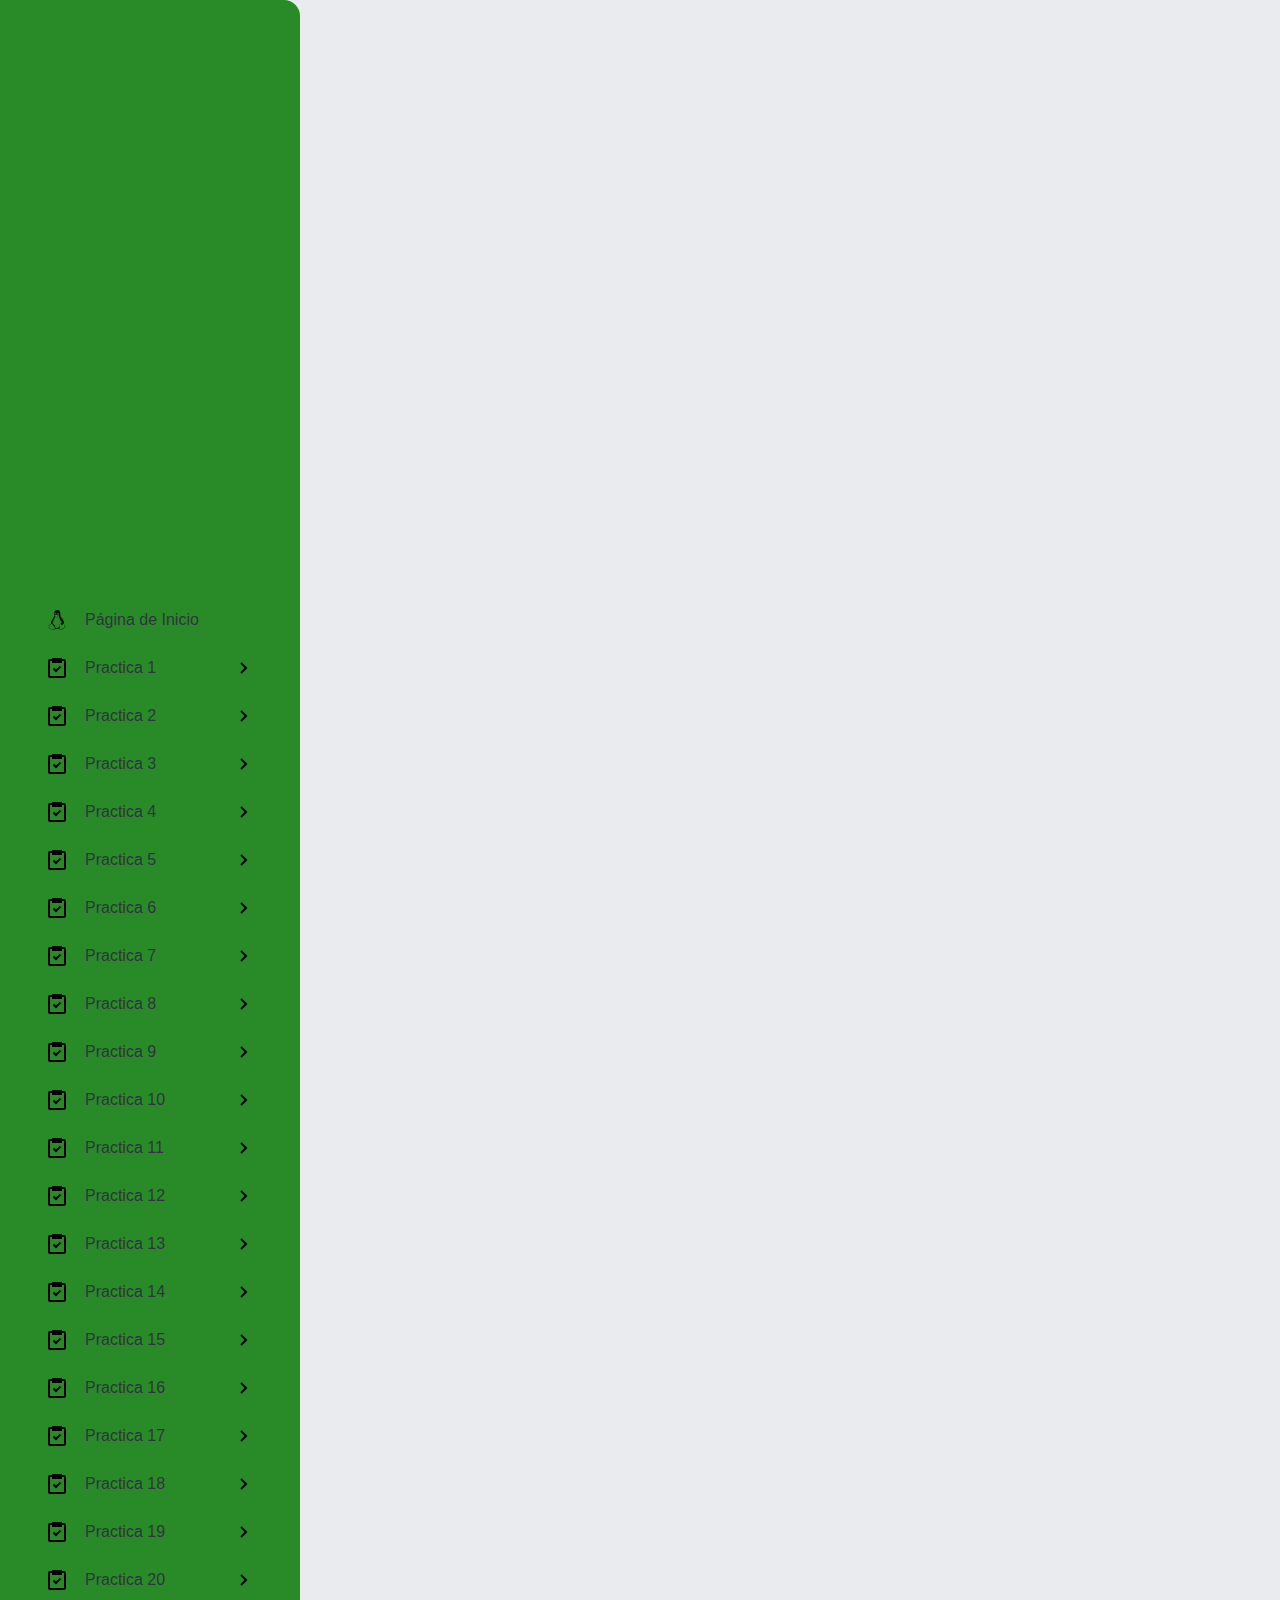
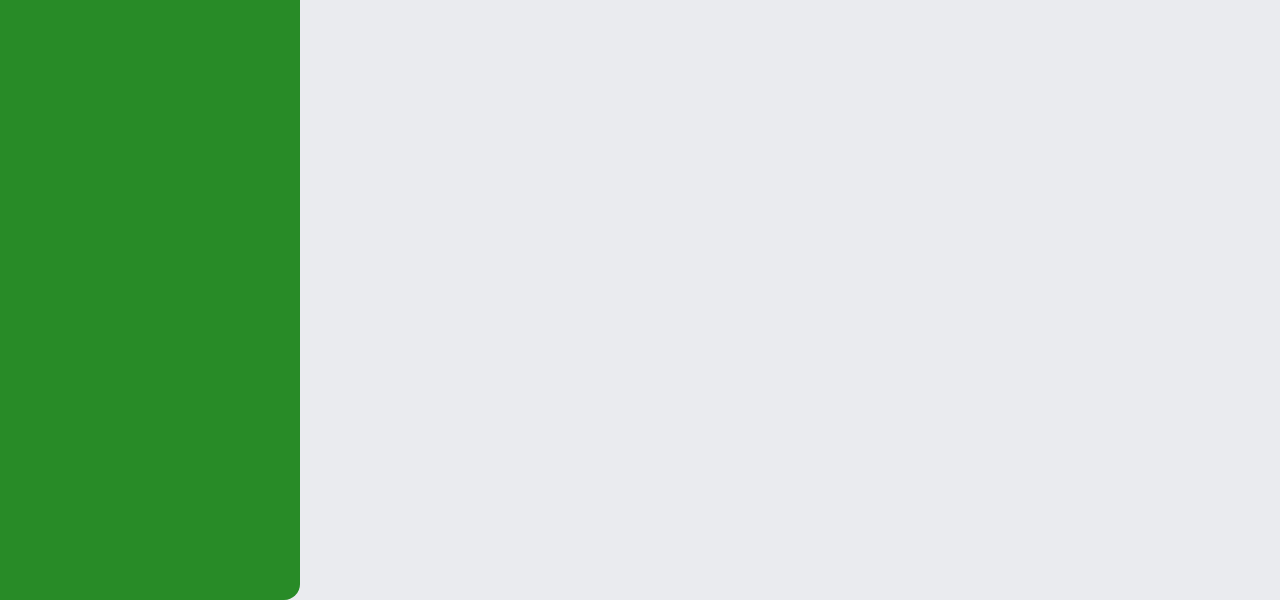
==== PDL.html @ da587536 "Agregando archivos locales" ====
<!DOCTYPE html>
<html lang="es">
<head>
    <meta charset="UTF-8">
    <meta http-equiv="X-UA-Compatible" content="IE-edge">
    <meta name="viewport" content="width-devide-width, initial-scale=1.0">
    <title>Lista de Practicas</title>
    <link rel="stylesheet" href="estilomenu.css">
    <link rel="shortcut icon" href="img/UABC.png">
    <link href="https://fonts.googleapis.com/css2?family=Roboto+Condensed&display=swap" rel="stylesheet">
</head>
<body>
    
    <nav class="nav">
        <ul class="list">
            
            <li class="list_item">
                <div class="list_button">
                    <img src="assets/linux.svg" class="list_img">
                    <a href="http://127.0.0.1:5500/index.html" class="nav_link">Página de Inicio</a>
                </div>
            </li>

            <li class="list_item list_item-click">
                <div class="list_button list_button-click">
                    <img src="assets/Task.svg" class="list_img">
                        <a href="#" class="nav_link">Practica 1</a>
                    <img src="assets/arrow.svg" class="list_arrow">
                </div>
                
                <ul class="list_show">
                    
                    <li class="list_inside">
                        <a href="3" class="nav_link nav_link-inside">Practica 1</a>
                    </li>

                </ul>

            </li>

            <li class="list_item list_item-click">
                <div class="list_button list_button-click">
                    <img src="assets/Task.svg" class="list_img">
                        <a href="#" class="nav_link">Practica 2</a>
                    <img src="assets/arrow.svg" class="list_arrow">
                </div>
                
                <ul class="list_show">
                    
                    <li class="list_inside">
                        <a href="3" class="nav_link nav_link-inside">Practica 2</a>
                    </li>

                </ul>

            </li>

            <li class="list_item list_item-click">
                <div class="list_button list_button-click">
                    <img src="assets/Task.svg" class="list_img">
                        <a href="#" class="nav_link">Practica 3</a>
                    <img src="assets/arrow.svg" class="list_arrow">
                </div>
                
                <ul class="list_show">
                    
                    <li class="list_inside">
                        <a href="3" class="nav_link nav_link-inside">Practica 3</a>
                    </li>

                </ul>

            </li>

            <li class="list_item list_item-click">
                <div class="list_button list_button-click">
                    <img src="assets/Task.svg" class="list_img">
                        <a href="#" class="nav_link">Practica 4</a>
                    <img src="assets/arrow.svg" class="list_arrow">
                </div>
                
                <ul class="list_show">
                    
                    <li class="list_inside">
                        <a href="3" class="nav_link nav_link-inside">Practica 4</a>
                    </li>

                </ul>

            </li>

            <li class="list_item list_item-click">
                <div class="list_button list_button-click">
                    <img src="assets/Task.svg" class="list_img">
                        <a href="#" class="nav_link">Practica 5</a>
                    <img src="assets/arrow.svg" class="list_arrow">
                </div>
                
                <ul class="list_show">
                    
                    <li class="list_inside">
                        <a href="3" class="nav_link nav_link-inside">Practica 5</a>
                    </li>

                </ul>

            </li>

            <li class="list_item list_item-click">
                <div class="list_button list_button-click">
                    <img src="assets/Task.svg" class="list_img">
                        <a href="#" class="nav_link">Practica 6</a>
                    <img src="assets/arrow.svg" class="list_arrow">
                </div>
                
                <ul class="list_show">
                    
                    <li class="list_inside">
                        <a href="3" class="nav_link nav_link-inside">Practica 6</a>
                    </li>

                </ul>

            </li>

            <li class="list_item list_item-click">
                <div class="list_button list_button-click">
                    <img src="assets/Task.svg" class="list_img">
                        <a href="#" class="nav_link">Practica 7</a>
                    <img src="assets/arrow.svg" class="list_arrow">
                </div>
                
                <ul class="list_show">
                    
                    <li class="list_inside">
                        <a href="3" class="nav_link nav_link-inside">Practica 7</a>
                    </li>

                </ul>

            </li>

            <li class="list_item list_item-click">
                <div class="list_button list_button-click">
                    <img src="assets/Task.svg" class="list_img">
                        <a href="#" class="nav_link">Practica 8</a>
                    <img src="assets/arrow.svg" class="list_arrow">
                </div>
                
                <ul class="list_show">
                    
                    <li class="list_inside">
                        <a href="3" class="nav_link nav_link-inside">Practica 8</a>
                    </li>

                </ul>

            </li>

            <li class="list_item list_item-click">
                <div class="list_button list_button-click">
                    <img src="assets/Task.svg" class="list_img">
                        <a href="#" class="nav_link">Practica 9</a>
                    <img src="assets/arrow.svg" class="list_arrow">
                </div>
                
                <ul class="list_show">
                    
                    <li class="list_inside">
                        <a href="3" class="nav_link nav_link-inside">Practica 9</a>
                    </li>

                </ul>

            </li>

            <li class="list_item list_item-click">
                <div class="list_button list_button-click">
                    <img src="assets/Task.svg" class="list_img">
                        <a href="#" class="nav_link">Practica 10</a>
                    <img src="assets/arrow.svg" class="list_arrow">
                </div>
                
                <ul class="list_show">
                    
                    <li class="list_inside">
                        <a href="3" class="nav_link nav_link-inside">Practica 10</a>
                    </li>

                </ul>

            </li>

            <li class="list_item list_item-click">
                <div class="list_button list_button-click">
                    <img src="assets/Task.svg" class="list_img">
                        <a href="#" class="nav_link">Practica 11</a>
                    <img src="assets/arrow.svg" class="list_arrow">
                </div>
                
                <ul class="list_show">
                    
                    <li class="list_inside">
                        <a href="3" class="nav_link nav_link-inside">Practica 11</a>
                    </li>

                </ul>

            </li>

            <li class="list_item list_item-click">
                <div class="list_button list_button-click">
                    <img src="assets/Task.svg" class="list_img">
                        <a href="#" class="nav_link">Practica 12</a>
                    <img src="assets/arrow.svg" class="list_arrow">
                </div>
                
                <ul class="list_show">
                    
                    <li class="list_inside">
                        <a href="3" class="nav_link nav_link-inside">Practica 12</a>
                    </li>

                </ul>

            </li>

            <li class="list_item list_item-click">
                <div class="list_button list_button-click">
                    <img src="assets/Task.svg" class="list_img">
                        <a href="#" class="nav_link">Practica 13</a>
                    <img src="assets/arrow.svg" class="list_arrow">
                </div>
                
                <ul class="list_show">
                    
                    <li class="list_inside">
                        <a href="3" class="nav_link nav_link-inside">Practica 13</a>
                    </li>

                </ul>

            </li>

            <li class="list_item list_item-click">
                <div class="list_button list_button-click">
                    <img src="assets/Task.svg" class="list_img">
                        <a href="#" class="nav_link">Practica 14</a>
                    <img src="assets/arrow.svg" class="list_arrow">
                </div>
                
                <ul class="list_show">
                    
                    <li class="list_inside">
                        <a href="3" class="nav_link nav_link-inside">Practica 14</a>
                    </li>

                </ul>

            </li>

            <li class="list_item list_item-click">
                <div class="list_button list_button-click">
                    <img src="assets/Task.svg" class="list_img">
                        <a href="#" class="nav_link">Practica 15</a>
                    <img src="assets/arrow.svg" class="list_arrow">
                </div>
                
                <ul class="list_show">
                    
                    <li class="list_inside">
                        <a href="3" class="nav_link nav_link-inside">Practica 15</a>
                    </li>

                </ul>

            </li>

            <li class="list_item list_item-click">
                <div class="list_button list_button-click">
                    <img src="assets/Task.svg" class="list_img">
                        <a href="#" class="nav_link">Practica 16</a>
                    <img src="assets/arrow.svg" class="list_arrow">
                </div>
                
                <ul class="list_show">
                    
                    <li class="list_inside">
                        <a href="3" class="nav_link nav_link-inside">Practica 16</a>
                    </li>

                </ul>

            </li>

            <li class="list_item list_item-click">
                <div class="list_button list_button-click">
                    <img src="assets/Task.svg" class="list_img">
                        <a href="#" class="nav_link">Practica 17</a>
                    <img src="assets/arrow.svg" class="list_arrow">
                </div>
                
                <ul class="list_show">
                    
                    <li class="list_inside">
                        <a href="3" class="nav_link nav_link-inside">Practica 17</a>
                    </li>

                </ul>

            </li>

            <li class="list_item list_item-click">
                <div class="list_button list_button-click">
                    <img src="assets/Task.svg" class="list_img">
                        <a href="#" class="nav_link">Practica 18</a>
                    <img src="assets/arrow.svg" class="list_arrow">
                </div>
                
                <ul class="list_show">
                    
                    <li class="list_inside">
                        <a href="3" class="nav_link nav_link-inside">Practica 18</a>
                    </li>

                </ul>

            </li>

            <li class="list_item list_item-click">
                <div class="list_button list_button-click">
                    <img src="assets/Task.svg" class="list_img">
                        <a href="#" class="nav_link">Practica 19</a>
                    <img src="assets/arrow.svg" class="list_arrow">
                </div>
                
                <ul class="list_show">
                    
                    <li class="list_inside">
                        <a href="3" class="nav_link nav_link-inside">Practica 19</a>
                    </li>

                </ul>

            </li>

            <li class="list_item list_item-click">
                <div class="list_button list_button-click">
                    <img src="assets/Task.svg" class="list_img">
                        <a href="#" class="nav_link">Practica 20</a>
                    <img src="assets/arrow.svg" class="list_arrow">
                </div>
                
                <ul class="list_show">
                    
                    <li class="list_inside">
                        <a href="3" class="nav_link nav_link-inside">Practica 20</a>
                    </li>

                </ul>

            </li>

        </ul>
    </nav>
    
    <script src="main.js"></script>
</body>
</html>
---- estilomenu.css ----
*{
    margin: 0;
    padding: 0;
    box-sizing: border-box;
}

body{
    background: #eaebef;
    font-family: 'Open Sans', sans-serif;
}

.nav{
    width: 300px;
}

.nav_link-inside{
    border-radius: 6px;
    padding-left: 20px;

}

.nav_link{
    color: #303440;
    display: block;
    padding: 15px 0;
    text-decoration: none;
}

.nav_link-inside:hover{
    background: #288027;
}

.list{
    width: 100%;
    height: 2200px;
    display: flex;
    justify-content: center;
    flex-direction: column;
    border-radius: 0 16px 16px 0;
    background: #288B27;
}

.list_item{
    list-style: none;
    width: 100%;
    text-align: center;
    overflow: hidden;
}

.list_item-click{
    cursor: pointer;
}

.list_button{
    display: flex;
    align-items: center;
    gap: 1em;
    width: 70%;
    margin: 0 auto;

}

.list_arrow{
    margin-left: auto;

}

.list_show{
    width: 80%;
    margin-left: auto;
    border-left: 2px solid #226b21;
    list-style: none;
    transition: heigth .4s;
    height: 0;
}
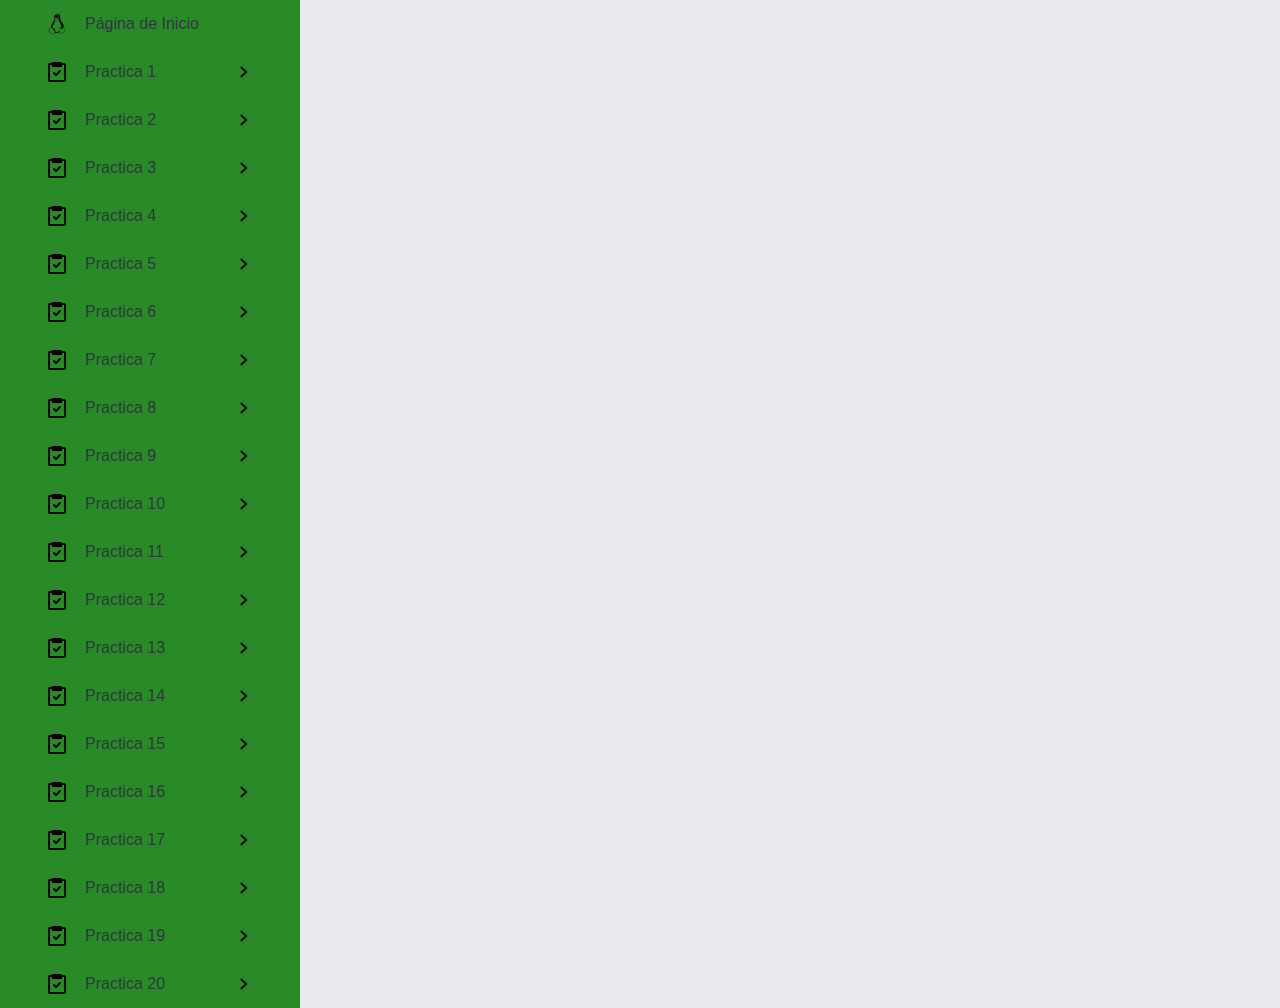
==== commit 72cbe8e6: "Cambios realizados en diferentes archivos" ====
--- a/PDL.html
+++ b/PDL.html
@@ -17,7 +17,7 @@
             <li class="list_item">
                 <div class="list_button">
                     <img src="assets/linux.svg" class="list_img">
-                    <a href="http://127.0.0.1:5500/index.html" class="nav_link">Página de Inicio</a>
+                    <a href="./index.html" class="nav_link">Página de Inicio</a>
                 </div>
             </li>
 
--- a/estilomenu.css
+++ b/estilomenu.css
@@ -32,11 +32,11 @@
 
 .list{
     width: 100%;
-    height: 2200px;
+    /* height: 2200px; */
     display: flex;
     justify-content: center;
     flex-direction: column;
-    border-radius: 0 16px 16px 0;
+    /* border-radius: 0 16px 16px 0; */
     background: #288B27;
 }
 
